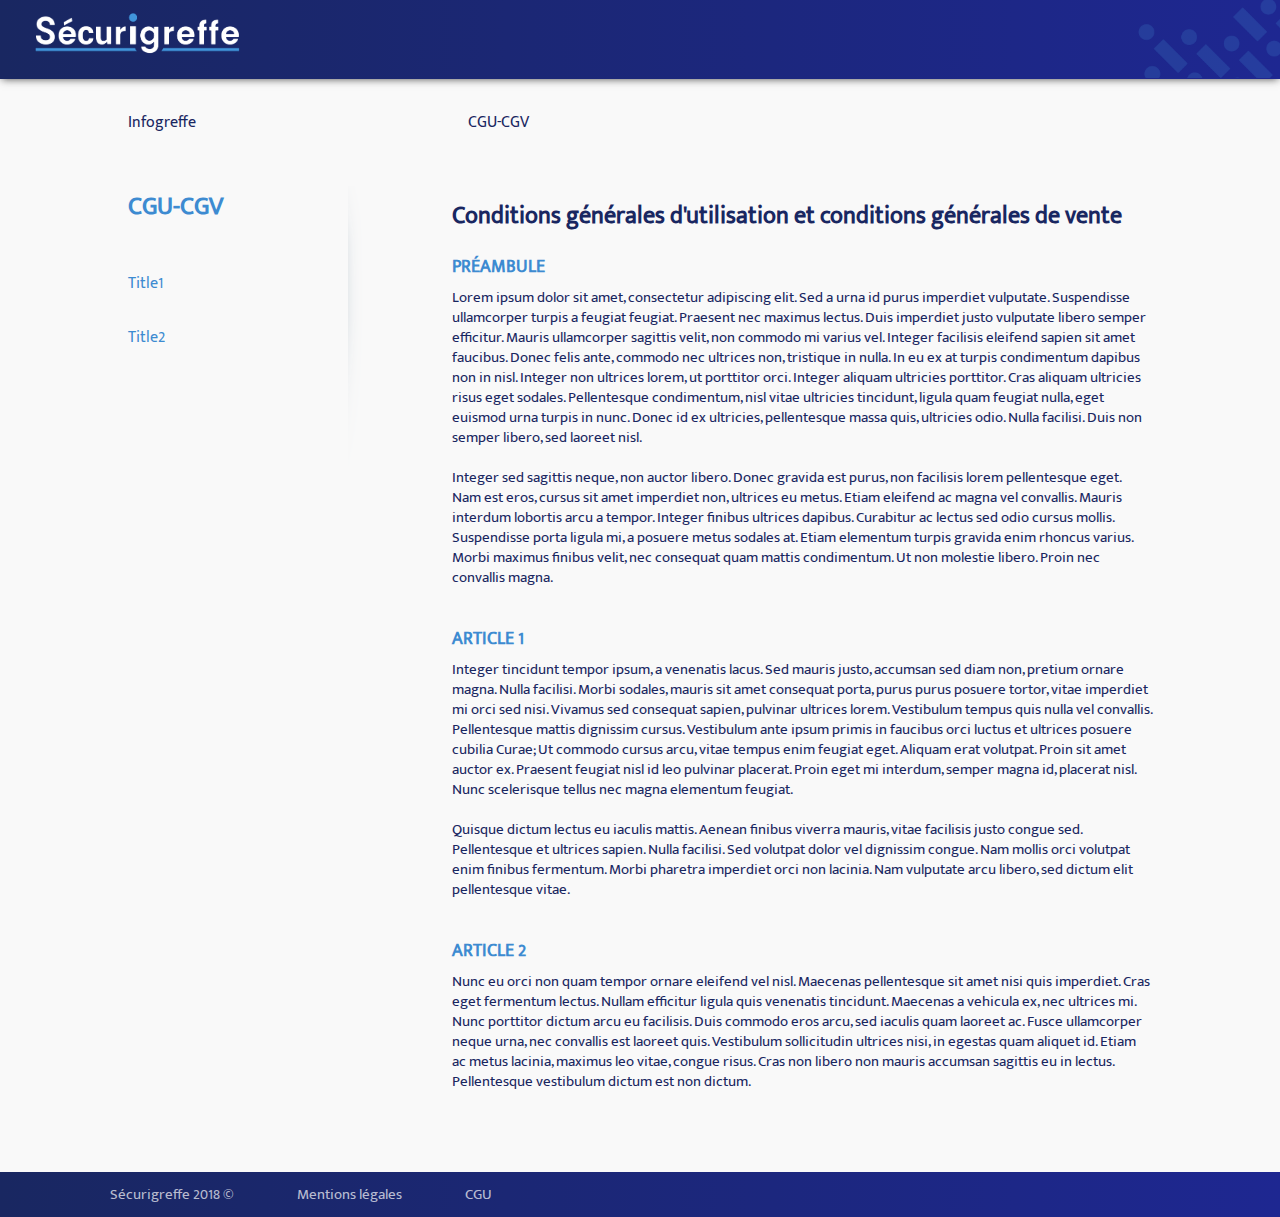
==== cgu.html @ d1f50ee1 "Update" ====
<!DOCTYPE html>
<html>

<head>
    <title>Sécurigreffe</title>
    <meta charset="utf-8">
    <meta name="viewport" content="width=device-width, initial-scale=1">
    <meta http-equiv="Content-Security-Policy" content="script-src 'self' 'unsafe-inline'; object-src 'none'; style-src 'self' 'unsafe-inline' https://fonts.googleapis.com">
    <link rel="stylesheet" href="css/style.css">
    <link href="https://fonts.googleapis.com/icon?family=Material+Icons" rel="stylesheet">
</head>

<body>
    <!-- - - - - - - - - - - - - - Topbar - - - - - - - - - - - - - -->
    <div class="topbar-SG topbar-cgu-SG">
        <div>
            <img src="./img/Logo_securigreffe_2018_blanc.png" class="logo-SG" alt="logo">
        </div>
        <div>
            <img src="./img/Motif_partiel_bleu_20.png" class="logo-SG-sub logp-cgu-SG" alt="backgroud image">
        </div>
    </div>

    <!-- - - - - - - - - - - - - - Content - - - - - - - - - - - - -->
    <div class="content-cgu-page text-blue-SG">
        <div class="">
            <a href="https://www.infogreffe.fr/" class="text-blue-SG">Infogreffe</a>
            <i class="material-icons cgu-thematique-icon">arrow_right</i>
            <span>CGU-CGV</span>
        </div>
        <div class="cgu-page">
            <div class="cgu-page-sidebar cgu-page-tab-column text-blue-sub-SG">
                <div class="cgu-page-sidebar-title">CGU-CGV</div>
                <div class="cgu-page-sidebar-text">
                    <ul>
                        <li>
                            <i class="material-icons cgu-thematique-icon">arrow_right</i>
                            <a href="#" class="text-blue-sub-SG">Title1</a>
                        </li>
                        <li>
                            <i class="material-icons cgu-thematique-icon">arrow_right</i>
                            <a href="#" class="text-blue-sub-SG">Title2</a>
                        </li>
                    </ul>
                </div>
            </div>
            <div class="cgu-page-content cgu-page-tab-column">
                <div class="cgu-page-content-title">Conditions générales d'utilisation et conditions générales de vente</div>
                <div class="cgu-page-content-block">
                    <div class="cgu-page-content-subtitle text-blue-sub-SG">PRÉAMBULE</div>
                    <div class="cgu-page-content-text">
                        Lorem ipsum dolor sit amet, consectetur adipiscing elit. Sed a urna id purus imperdiet vulputate. Suspendisse ullamcorper
                        turpis a feugiat feugiat. Praesent nec maximus lectus. Duis imperdiet justo vulputate libero semper
                        efficitur. Mauris ullamcorper sagittis velit, non commodo mi varius vel. Integer facilisis eleifend
                        sapien sit amet faucibus. Donec felis ante, commodo nec ultrices non, tristique in nulla. In eu ex
                        at turpis condimentum dapibus non in nisl. Integer non ultrices lorem, ut porttitor orci. Integer
                        aliquam ultricies porttitor. Cras aliquam ultricies risus eget sodales. Pellentesque condimentum,
                        nisl vitae ultricies tincidunt, ligula quam feugiat nulla, eget euismod urna turpis in nunc. Donec
                        id ex ultricies, pellentesque massa quis, ultricies odio. Nulla facilisi. Duis non semper libero,
                        sed laoreet nisl.
                    </div>
                    <div class="cgu-page-content-text">
                        Integer sed sagittis neque, non auctor libero. Donec gravida est purus, non facilisis lorem pellentesque eget. Nam est eros,
                        cursus sit amet imperdiet non, ultrices eu metus. Etiam eleifend ac magna vel convallis. Mauris interdum
                        lobortis arcu a tempor. Integer finibus ultrices dapibus. Curabitur ac lectus sed odio cursus mollis.
                        Suspendisse porta ligula mi, a posuere metus sodales at. Etiam elementum turpis gravida enim rhoncus
                        varius. Morbi maximus finibus velit, nec consequat quam mattis condimentum. Ut non molestie libero.
                        Proin nec convallis magna.
                    </div>
                </div>
                <div class="cgu-page-content-block">
                    <div class="cgu-page-content-subtitle text-blue-sub-SG">ARTICLE 1</div>
                    <div class="cgu-page-content-text">
                        Integer tincidunt tempor ipsum, a venenatis lacus. Sed mauris justo, accumsan sed diam non, pretium ornare magna. Nulla facilisi.
                        Morbi sodales, mauris sit amet consequat porta, purus purus posuere tortor, vitae imperdiet mi orci
                        sed nisi. Vivamus sed consequat sapien, pulvinar ultrices lorem. Vestibulum tempus quis nulla vel
                        convallis. Pellentesque mattis dignissim cursus. Vestibulum ante ipsum primis in faucibus orci luctus
                        et ultrices posuere cubilia Curae; Ut commodo cursus arcu, vitae tempus enim feugiat eget. Aliquam
                        erat volutpat. Proin sit amet auctor ex. Praesent feugiat nisl id leo pulvinar placerat. Proin eget
                        mi interdum, semper magna id, placerat nisl. Nunc scelerisque tellus nec magna elementum feugiat.
                    </div>
                    <div class="cgu-page-content-text">
                        Quisque dictum lectus eu iaculis mattis. Aenean finibus viverra mauris, vitae facilisis justo congue sed. Pellentesque et
                        ultrices sapien. Nulla facilisi. Sed volutpat dolor vel dignissim congue. Nam mollis orci volutpat
                        enim finibus fermentum. Morbi pharetra imperdiet orci non lacinia. Nam vulputate arcu libero, sed
                        dictum elit pellentesque vitae.
                    </div>
                </div>
                <div class="cgu-page-content-block">
                    <div class="cgu-page-content-subtitle text-blue-sub-SG">ARTICLE 2</div>
                    <div class="cgu-page-content-text">
                        Nunc eu orci non quam tempor ornare eleifend vel nisl. Maecenas pellentesque sit amet nisi quis imperdiet. Cras eget fermentum
                        lectus. Nullam efficitur ligula quis venenatis tincidunt. Maecenas a vehicula ex, nec ultrices mi.
                        Nunc porttitor dictum arcu eu facilisis. Duis commodo eros arcu, sed iaculis quam laoreet ac. Fusce
                        ullamcorper neque urna, nec convallis est laoreet quis. Vestibulum sollicitudin ultrices nisi, in
                        egestas quam aliquet id. Etiam ac metus lacinia, maximus leo vitae, congue risus. Cras non libero
                        non mauris accumsan sagittis eu in lectus. Pellentesque vestibulum dictum est non dictum.
                    </div>
                </div>
            </div>
        </div>
    </div>






    <!-- - - - - - - - - - - - - - Footer - - - - - - - - - - - - -->
    <div class="footer-SG text-white-SG">
        <span class="footer-SG-link">Sécurigreffe 2018 &copy;</span>
        <a href="#" target="_blank" class="footer-SG-link text-white-SG">Mentions légales</a>
        <a href="./cgu.html" target="_blank" class="footer-SG-link text-white-SG">CGU</a>
    </div>
</body>

</html>
---- css/style.css ----
/********************************* Tools SG *********************************/

.bg-blue-SG {
    background-color: #192761;
}

.bg-green-SG {
    background-color: #038c36;
}

.bg-yellow-SG {
    background-color: #FEC402;
}

.bg-white-SG {
    background-color: #FFF;
}

.bg-grey-SG {
    background-color: #F2F2F1;
}

.text-red-SG {
    color: #e94b35;
}

.text-blue-SG {
    color: #192761;
}

.text-blue-sub-SG {
    color: #3d8bd1;
}

.text-yellow-SG {
    color: #FEC402;
}

.text-white-SG {
    color: rgba(255, 255, 255, .7);
}

.text-grey-SG {
    color: #a0a0a0;
}

body {
    margin: 0;
    font-family: MuktaMahee;
    background-color: #f9f9f9;
}

a {
    text-decoration: none;
}

.block-SG {
    margin-top: 50px !important;
    margin-bottom: 50px !important;
}

.text-center-SG {
    text-align: center;
}

/********************************* Fonts *********************************/

@font-face {
    /* font-properties */
    font-family: MuktaMahee;
    font-style: normal;
    src: url('./fonts/Mukta_Mahee/mukta-mahee-v2-latin-regular.eot'), /* url('./fonts/Mukta_Mahee/mukta-mahee-v2-latin-regular.svg'), */
    url('./fonts/Mukta_Mahee/mukta-mahee-v2-latin-regular.ttf'), url('./fonts/Mukta_Mahee/mukta-mahee-v2-latin-regular.woff'), url('./fonts/Mukta_Mahee/mukta-mahee-v2-latin-regular.woff2');
}

@font-face {
    /* font-properties */
    font-family: Roboto;
    font-style: normal;
    src: url('./fonts/Roboto/roboto-v18-latin-regular.eot'), url('./fonts/Roboto/roboto-v18-latin-regular.svg'), url('./fonts/Roboto/roboto-v18-latin-regular.ttf'), url('./fonts/Roboto/roboto-v18-latin-regular.woff'), url('./fonts/Roboto/roboto-v18-latin-regular.woff2');
}

/******************************************************* Transition *******************************************************/

/********************************* Topbar *********************************/

.topbar-SG {
    width: 100%;
    height: 430px;
    box-shadow: 0 2px 8px -2px rgba(29, 29, 29, 0.8);
    background: -webkit-linear-gradient(left, #192761, #1e2791);
    /* Safari */
    background: -o-linear-gradient(right, #192761, #1e2791);
    /* Opera */
    background: -moz-linear-gradient(right, #192761, #1e2791);
    /* Firefox */
    background: linear-gradient(to right, #192761, #1e2791);
}

.topbar-text-block {
    width: 40%;
    margin-left: 28%;
}

.topbar-title {
    font-weight: bold;
    font-size: 38px;
}

.topbar-texts {
    font-size: 18px;
    line-height: 23px;
}

.topbar-texts ul li {
    line-height: 20px;
}

.logo-transition-SG {
    height: 60px;
    margin: 40px 90px;
    margin-bottom: 0 !important;
    z-index: 9999;
}

.logo-SG-sub {
    position: absolute;
    float: right;
    top: -196px;
    right: 0;
    height: 1200px;
    z-index: 9999;
    -webkit-clip-path: inset(0 0 575px 0);
    -o-clip-path: inset(0 0 575px 0);
    -moz-clip-path: inset(0 0 575px 0);
    clip-path: inset(0 0 575px 0);
}

/********************************* Content *********************************/

.content {
    width: 80%;
    margin: 0 auto;
    z-index: 99999;
}

.content-page {
    padding-bottom: 50px;
}

/*********** Plateforme ***********/

.plateformes-SG {
    display: flex;
    justify-content: space-between;
}

.plateforme-block {
    width: 48%;
    min-height: 200px;
    padding: 20px 0;
}

.plateforme-block-a {
    padding: 100px 50px;
    cursor: pointer;
    border-radius: 10px;
    border: 1px solid #f9f9f9;
    box-shadow: 4px 6px 14px 7px rgba(29, 29, 29, 0.8);
}

.plateforme-block-a:active {
    box-shadow: 0px 2px 6px 1px rgba(29, 29, 29, 0.8);
}

.plateforme-title {
    text-align: left;
    font-weight: bold;
    font-size: 20px;
    margin-left: 5px;
    margin-bottom: 5px;
}

.plateforme-logo-1 {
    height: 100px;
}

.plateforme-logo-2 {
    height: 100px;
}

/*********** Text1 ***********/

.text-SG {
    display: flex;
    justify-content: space-between;
    text-align: left;
    padding: 70px 30px;
}

.text-SG-block {
    width: 100%;
    background: -webkit-linear-gradient(left, #3d8bd1, #89bee8);
    /* Safari */
    background: -o-linear-gradient(right, #3d8bd1, #89bee8);
    /* Opera */
    background: -moz-linear-gradient(right, #3d8bd1, #89bee8);
    /* Firefox */
    background: linear-gradient(to right, #3d8bd1, #89bee8);
}

.text-SG-block-a {
    padding-left: 30px;
    width: 45%;
    border-left: 5px solid rgba(255, 255, 255, .2);
}

.text-title {
    font-weight: 900;
    font-size: 27px;
    margin-top: 0 !important;
    margin: 20px auto;
    line-height: 25px;
}

.text-content {
    font-size: 16px;
    line-height: 18px;
    margin-bottom: 15px;
}

.text-SG-block-a .a {
    font-size: 22px;
    font-weight: bold;
    color: rgba(255, 255, 255, .9);
}

.text-link {
    font-weight: bold;
    color: rgba(255, 255, 255, .9);
}

/*********** Text2 ***********/

.text2-SG {
    text-align: center;
    width: 40%;
    margin: auto;
}

.text2-content {
    font-size: 18px;
    line-height: 23px;
}

.video-SG {
    width: 40%;
    margin: auto;
}

/********************************* Content *********************************/

.footer-SG {
    /* width: 100%; */
    padding: 10px 80px;
    font-size: 15px;
    background: -webkit-linear-gradient(left, #192761, #1e2791);
    /* Safari */
    background: -o-linear-gradient(right, #192761, #1e2791);
    /* Opera */
    background: -moz-linear-gradient(right, #192761, #1e2791);
    /* Firefox */
    background: linear-gradient(to right, #192761, #1e2791);
}

.footer-SG-link {
    margin: 0 30px;
}

/******************************************************* CGU *******************************************************/

/********************************* Topbar *********************************/

.topbar-cgu-SG {
    height: 100% !important;
}

.logo-SG {
    height: 60px;
    margin: 5px 20px;
}

.logp-cgu-SG {
    top: -185px;
    height: 587px;
    -webkit-clip-path: inset(0 0 324px 0);
    -o-clip-path: inset(0 0 324px 0);
    -moz-clip-path: inset(0 0 324px 0);
    clip-path: inset(0 0 324px 0);
}

/********************************* Content *********************************/

.content-cgu-page {
    width: 80%;
    margin: 30px auto;
}

.cgu-thematique-icon {
    vertical-align: -7px;
}

.cgu-page {
    margin-top: 50px;
    margin-bottom: 80px;
    border-collapse: collapse;
    clear: both;
    display: table;
    border-spacing: 0;
    table-layout: auto;
}

.cgu-page-tab-column {
    display: table-cell;
    vertical-align: top;
}

.cgu-page-sidebar {
    background: url("../img/separateur.png") no-repeat 220px -50px;
    width: 25%;
    min-height: 300px;
    padding-right: 60px;
}

.cgu-page-sidebar-title {
    font-weight: bold;
    font-size: 25px;
}

.cgu-page-sidebar-text ul {
    list-style-type: none;
    padding: 0;
}

.cgu-page-content-block:not(:last-child) {
    padding-bottom: 30px;
}

.cgu-page-content-title {
    font-weight: bold;
    font-size: 24px;
    padding: 10px 0;
}

.cgu-page-content-subtitle {
    font-weight: bold;
    font-size: 18px;
    padding: 6px 0;
}

.cgu-page-content-text {
    line-height: 20px;
    font-size: 15px;
}

.cgu-page-content-text:not(:last-child) {
    margin-bottom: 20px;
}
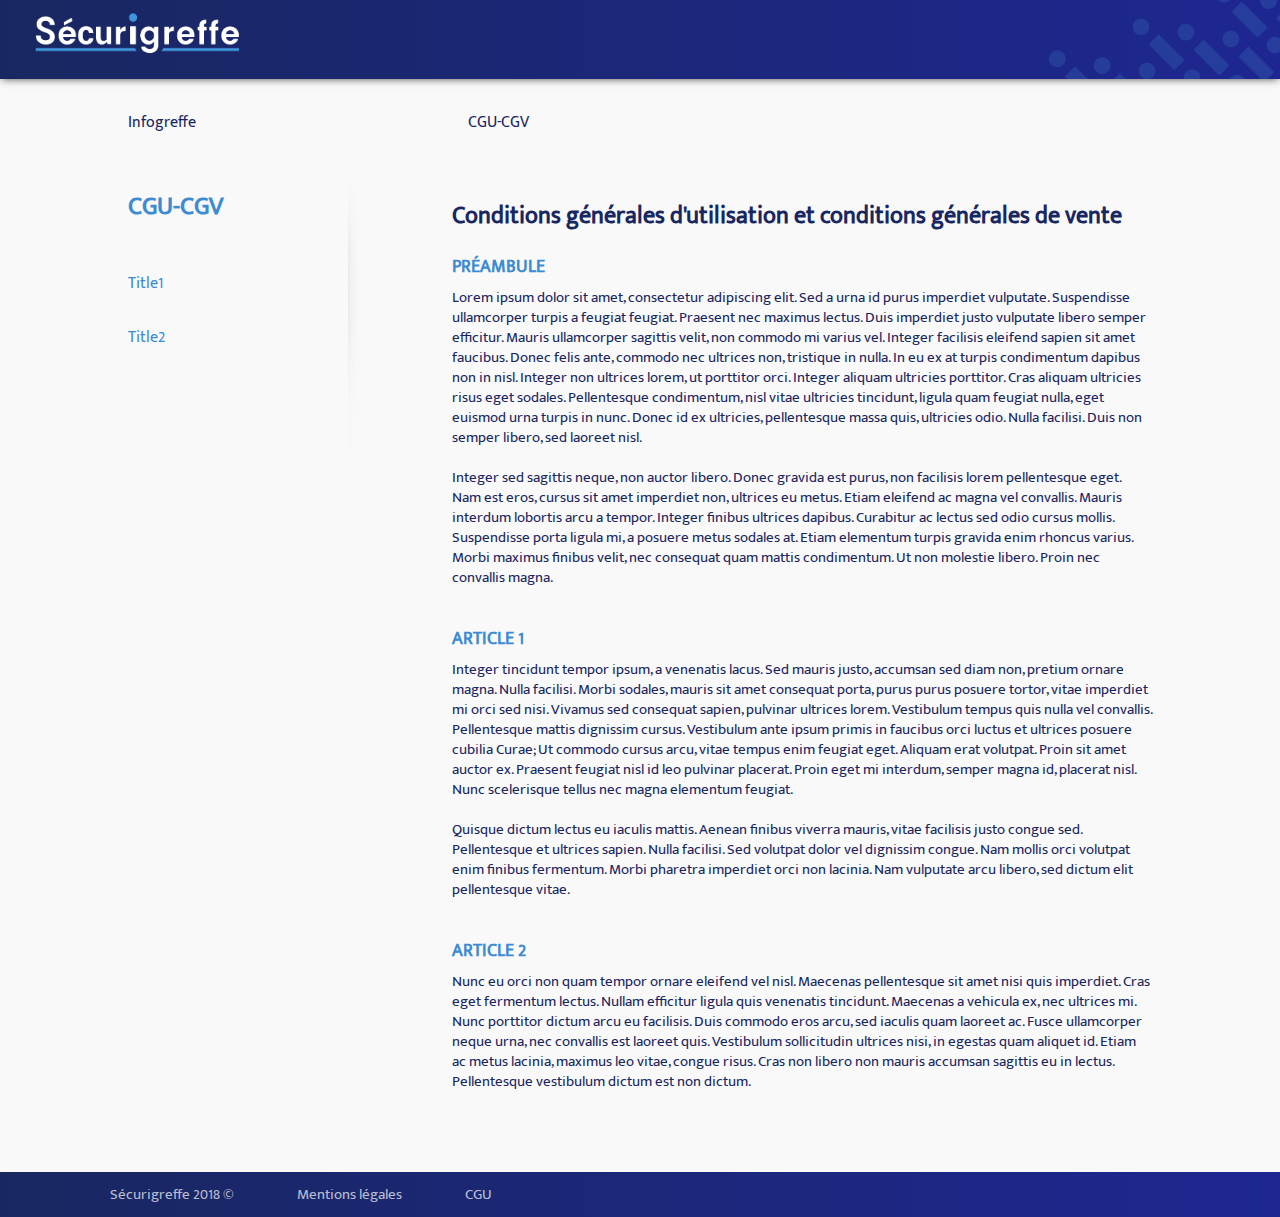
==== commit e1c0a332: "Update 04/06/2018" ====
--- a/cgu.html
+++ b/cgu.html
@@ -14,10 +14,12 @@
     <!-- - - - - - - - - - - - - - Topbar - - - - - - - - - - - - - -->
     <div class="topbar-SG topbar-cgu-SG">
         <div>
-            <img src="./img/Logo_securigreffe_2018_blanc.png" class="logo-SG" alt="logo">
+            <a href="./index.html">
+                <img src="./img/Logo_securigreffe_2018_blanc.png" class="logo-SG" alt="logo">
+            </a>
         </div>
         <div>
-            <img src="./img/Motif_partiel_bleu_20.png" class="logo-SG-sub logp-cgu-SG" alt="backgroud image">
+            <img src="./img/motif_i_2.png" class="logo-SG-sub logp-cgu-SG" alt="backgroud image">
         </div>
     </div>
 
--- a/css/style.css
+++ b/css/style.css
@@ -126,6 +126,15 @@
 .logo-SG-sub {
     position: absolute;
     float: right;
+    top: 0;
+    right: 0;
+    height: 430px;
+    z-index: 9999;
+}
+
+/* .logo-SG-sub {
+    position: absolute;
+    float: right;
     top: -196px;
     right: 0;
     height: 1200px;
@@ -134,7 +143,7 @@
     -o-clip-path: inset(0 0 575px 0);
     -moz-clip-path: inset(0 0 575px 0);
     clip-path: inset(0 0 575px 0);
-}
+} */
 
 /********************************* Content *********************************/
 
@@ -152,6 +161,7 @@
 
 .plateformes-SG {
     display: flex;
+    height: 350px;
     justify-content: space-between;
 }
 
@@ -162,7 +172,7 @@
 }
 
 .plateforme-block-a {
-    padding: 100px 50px;
+    padding: 50px 50px;
     cursor: pointer;
     border-radius: 10px;
     border: 1px solid #f9f9f9;
@@ -245,6 +255,7 @@
 .text2-SG {
     text-align: center;
     width: 40%;
+    padding: 20px 50px;
     margin: auto;
 }
 
@@ -291,12 +302,8 @@
 }
 
 .logp-cgu-SG {
-    top: -185px;
-    height: 587px;
-    -webkit-clip-path: inset(0 0 324px 0);
-    -o-clip-path: inset(0 0 324px 0);
-    -moz-clip-path: inset(0 0 324px 0);
-    clip-path: inset(0 0 324px 0);
+    top: -41px;
+    height: 120px !important;
 }
 
 /********************************* Content *********************************/
